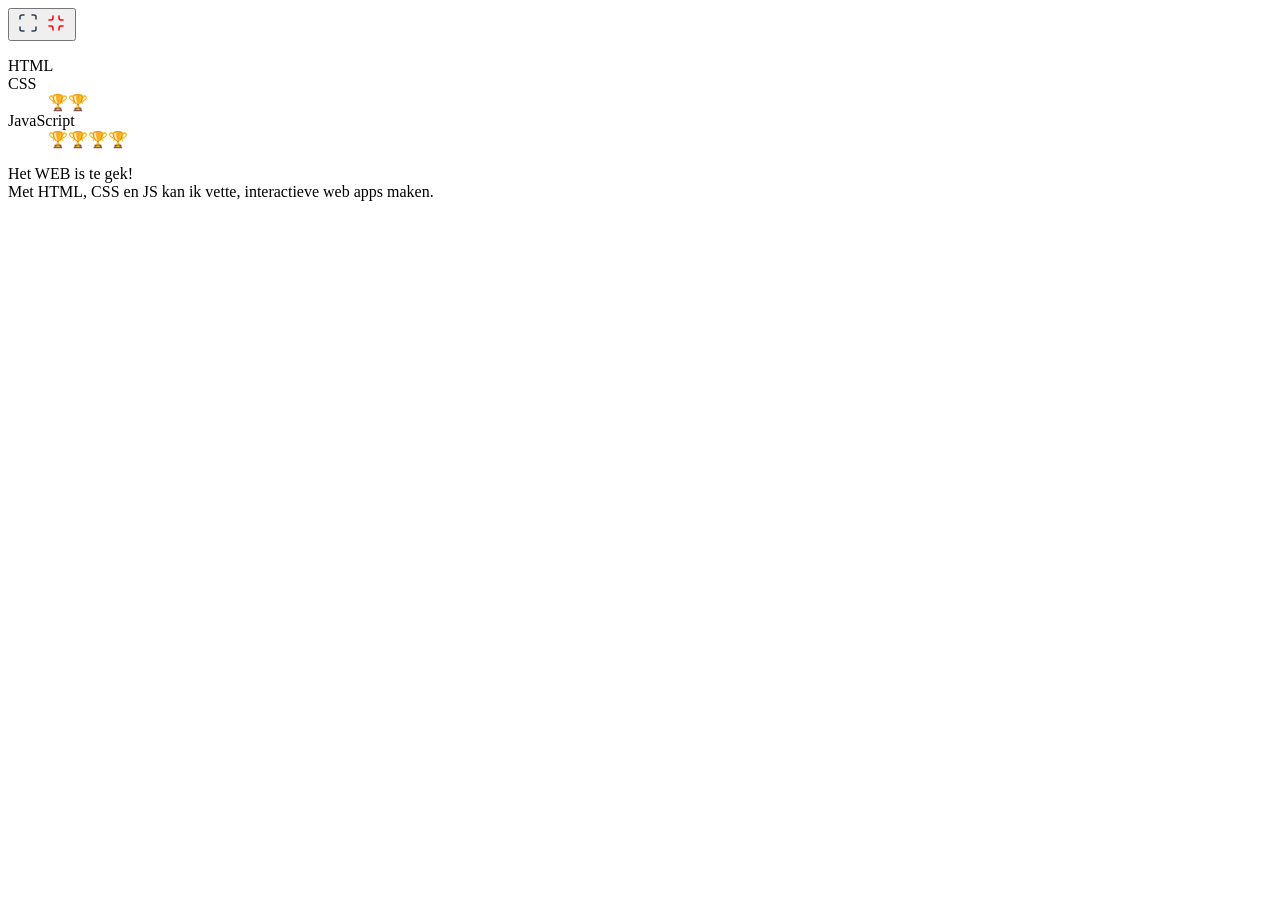
==== index.html @ 0fe97aef "skills gewijzigd" ====
<!DOCTYPE html>
<html lang="nl">
  <head>
    <meta charset="UTF-8">
    <meta name="viewport" content="width=device-width, initial-scale=1.0">
    <title>FDND Visitekaartje</title>
    <link rel="stylesheet" href="styles/style.css">
  </head>
  <body>
    
    <article>
      
      <header>
        
        
        
        <button>
          <svg width="24" height="24" viewBox="0 0 24 24" stroke-width="1.5" stroke="#2c3e50" fill="none" stroke-linecap="round" stroke-linejoin="round">
            <title>Wijzig layout</title>
            <path stroke="none" d="M0 0h24v24H0z" fill="none"></path>
            <path d="M4 8v-2a2 2 0 0 1 2 -2h2"></path>
            <path d="M4 16v2a2 2 0 0 0 2 2h2"></path>
            <path d="M16 4h2a2 2 0 0 1 2 2v2"></path>
            <path d="M16 20h2a2 2 0 0 0 2 -2v-2"></path>
          </svg>
          <svg width="24" height="24" viewBox="0 0 24 24" stroke-width="1.5" stroke="red" fill="none" stroke-linecap="round" stroke-linejoin="round">
            <path stroke="none" d="M0 0h24v24H0z" fill="none"></path>
            <path d="M15 19v-2a2 2 0 0 1 2 -2h2"></path>
            <path d="M15 5v2a2 2 0 0 0 2 2h2"></path>
            <path d="M5 15h2a2 2 0 0 1 2 2v2"></path>
            <path d="M5 9h2a2 2 0 0 0 2 -2v-2"></path>
          </svg>
        </button>
        
      </header>
  

      <dl>
        <dt>HTML</dt>
        
        <dt>CSS</dt>
        <dd>🏆🏆</dd>
        
        <dt>JavaScript</dt>
        <dd>🏆🏆🏆🏆</dd>
      </dl>
  
      <p>Het WEB is te gek! <br> Met HTML, CSS en JS kan ik vette, interactieve web apps maken.</p>
      
    </article>

    <script src="scripts/script.js"></script>
    
  </body>
</html>
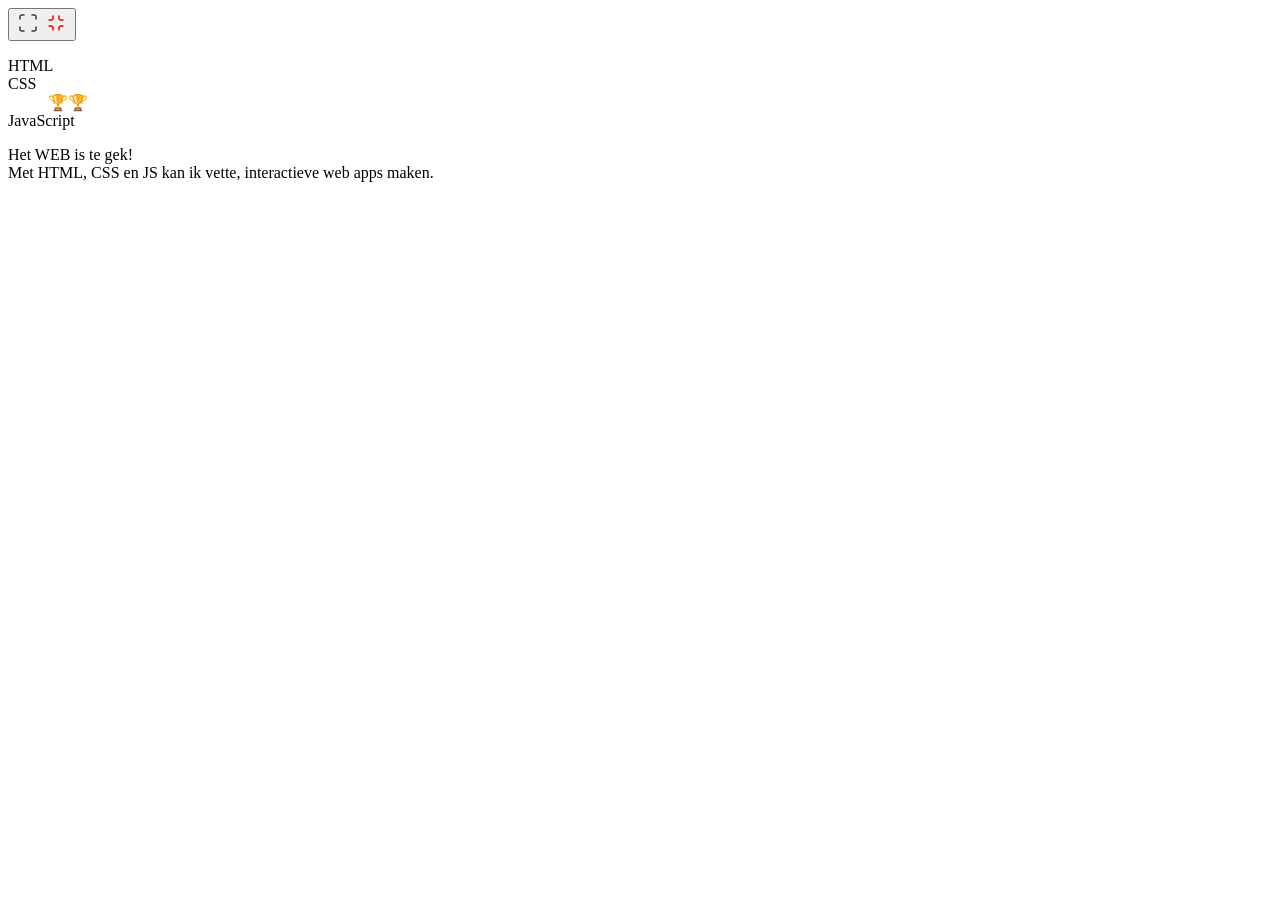
==== commit fbf7507e: "skills aangepast" ====
--- a/index.html
+++ b/index.html
@@ -42,7 +42,6 @@
         <dd>🏆🏆</dd>
         
         <dt>JavaScript</dt>
-        <dd>🏆🏆🏆🏆</dd>
       </dl>
   
       <p>Het WEB is te gek! <br> Met HTML, CSS en JS kan ik vette, interactieve web apps maken.</p>
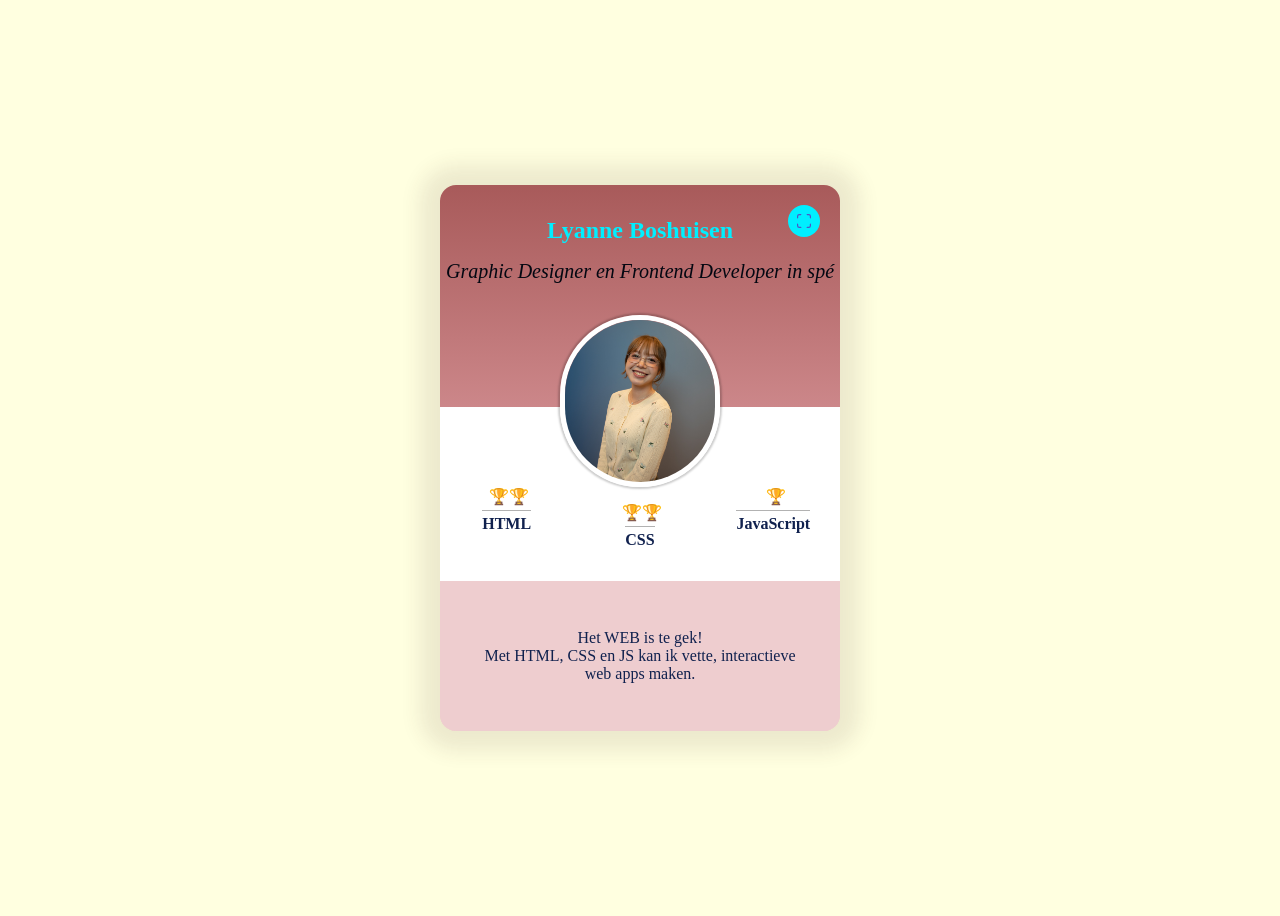
==== commit 725d3bad: "aanpassingen" ====
--- a/index.html
+++ b/index.html
@@ -12,7 +12,9 @@
       
       <header>
         
+        <h1>Lyanne Boshuisen</h1>
         
+        <p class="slogan"><em>Graphic Designer en Frontend Developer in spé</em></p>
         
         <button>
           <svg width="24" height="24" viewBox="0 0 24 24" stroke-width="1.5" stroke="#2c3e50" fill="none" stroke-linecap="round" stroke-linejoin="round">
@@ -34,14 +36,17 @@
         
       </header>
   
+      <img src="assets/DSC00011.JPG" alt="" width="800" height="800">
 
       <dl>
         <dt>HTML</dt>
+        <dd>🏆🏆</dd>
         
         <dt>CSS</dt>
         <dd>🏆🏆</dd>
         
         <dt>JavaScript</dt>
+        <dd>🏆</dd>
       </dl>
   
       <p>Het WEB is te gek! <br> Met HTML, CSS en JS kan ik vette, interactieve web apps maken.</p>
--- a/styles/style.css
+++ b/styles/style.css
@@ -0,0 +1,251 @@
+* {
+  box-sizing: border-box; /* uitleg over wat dit is */
+}
+
+/* HTML */
+/* Hier wordt met een 'type selector' een element in de html geselecteerd. */
+/* Dit verwijst naar het <html> element. De <html> krijgt een lichtgele achtergrond. */
+
+html {
+  background:lightyellow;
+}
+
+/* BODY */
+/* Hier wordt met een 'type selector' het <body> element geselecteerd. */
+/* In de <body> wordt de inhoud met "display: flex" in het midden geplaats. */
+/* En krijgt de <body> en alle inhoud een font en kleur. */
+body {
+  display: flex;
+  justify-content: center;
+  align-items: center;
+  
+  height: 100vh;
+  
+  font-family: open sans;
+  color: #10214e; /* de tekst kleur wordt in hex kleuren bepaald. */
+}
+
+/* ARTICLE */
+/* Het <article> element krijgt hier de styling. */
+/* De inhoud wordt met "display: flex" gepositioneerd en uitgelijnd. */
+/* Er wordt een breedte meegegeven, een minimale en maximale breedte. */
+/* Het <article> element krijgt een kleur, en nog meer ... */
+article {
+  position: relative;
+  
+  display: flex;
+  flex-direction: column;
+  align-items: center;
+  justify-content: end;
+  
+  width: 50vw;
+  max-width: 25em;
+  min-width: 20em;
+  
+  border-radius: 1rem;
+  background: rgb(246, 228, 187);
+  background: linear-gradient(0deg, rgb(221, 156, 160) 40%, #a85a5a 100%);
+  box-shadow: 0 0 20px 20px rgba(76, 52, 52, 0.1);
+  
+  transition: .25s;
+}
+
+/* HEADER */
+/* Hier wordt de inhoud van het <header> element gepositioneerd en uitgelijnd. */
+header {
+  display: flex;
+  flex-direction: column;
+  align-items: center;
+  justify-content: end;
+}
+
+/* H1 */
+/* Hier krijgt het <h1> element de styling. */
+h1 {
+  margin: 2rem 0 1rem 0; /* Margin is de ruimte om het element heen. Boven beginnen, met de klok mee */
+  
+  color: rgb(0 239 255); /* De tekst kleur wordt in rgb() bepaald. */
+}
+
+/* P */
+/* Hier krijgt de <p> met de class slogan de styling. */
+/* Om een element met class te selecteren gebruik je een . in de selector */
+p.slogan {
+  font-size:1.25em;
+  color:#030711;
+}
+
+/* BUTTON */
+/* Hier krijgt de <button> de styling. */
+button {
+  position: absolute;
+  right: 1rem;
+  top: 1rem;
+  
+  width: 2.5rem;
+  height: 2.5rem;
+  padding: .25rem;
+  
+  border: none;
+  border-radius: 50%; /* De border-radius geeft de <button> ronde hoekjes. */
+  background: rgb(0 239 255);
+  
+  scale:.8;
+  
+  transition: .25s; /* Transities op het <button> element duren 0.25 seconden. */
+}
+
+/* Om de <button> styling te geven als iemand met de muis over het element beweegt gebruikt je :hover */
+/* :hover is een 'Pseudo-class selector', daarmee worden interacties op het element gestyled. */
+button:hover {
+  cursor: pointer;
+  background: darkgoldenrod;
+}
+/* Met de 'Pseudo-class selector' :focus kan je bepalen hoe het element er uit moet zien als de tab toets op het toetsenbord wordt gebruikt. */
+button:focus {
+  outline: none;
+  background: darkgoldenrod;
+}
+
+/* In het <button> element staat een <svg> voor het icoon. */
+/* Met een spatie worden alle elementen geselecteerd die in een ander element staan. */
+button svg {
+  position: absolute;
+  top: calc(1.25rem - 12px);
+  left: calc(1.25rem - 12px);
+  
+  stroke: #4e54c8;
+  
+  transition: .25s;
+  transition-delay: .25s; /* Een transitie op het <svg> element begin 0.25 seconde later. */
+}
+/* Met een komma wordt in een keer de styling op de :hover en de :focus van het <svg> element bepaald. */
+button:hover svg, button:focus svg {
+  stroke: lightyellow;
+}
+/* Met de 'Pseudo-class selector' :nth-of-type() wordt een element geselecteerd op basis van de volgorde. */
+/* Hier wordt het tweede <svg> element in de button geselecteerd. */
+button svg:nth-of-type(2) {
+  opacity: 0;
+  
+  transition-delay: 0ms;
+}
+
+/* IMG */
+/* Hier krijgt het <img> element de styling. */
+img {
+  position: relative;
+  top: 2rem;
+  
+  width: 10em;
+  height: auto;
+  
+  border: 5px solid #fff;
+  border-radius: 10em;
+  box-shadow: 0 0 2px 2px rgb(0 0 0 /.2);
+  
+  transition: 1s .15s; /* Transition Shorthand notation: Transities op het img element duren 1 seconde en beginnen 0.15 seconde later */
+}
+
+/* DL, DT, DD  */
+/* De eigenschappen zijn in de HTML opgemaakt in een Description List element (DL) */
+/* De Description List element (DL) is een lijst met termen en beschrijvingen. */
+/* In deze DL staan 3 groepen met code skills, in CSS is de layout van de DT elementen met een Grid gepositioneerd.  */
+
+dl {
+  display: grid;
+  grid-template-columns: 1fr 1fr 1fr;
+  grid-template-areas:
+    "html-dd css-dd js-dd"
+    "html-dt css-dt js-dt"
+    ;
+  justify-items: center;
+  align-items: start;
+  
+  width: 100%;
+  margin-top: -3rem;
+  margin-bottom: 0;
+  padding: 5rem 0 3rem;
+  
+  text-align: center;
+  background: rgb(255 255 255);
+
+  dt {
+    margin-top: .25rem;
+    padding-top: .25rem;
+    
+    border-top: 1px solid rgb(0 0 0 / 0.3);
+    font-weight: bold;
+    
+    &:nth-of-type(1) {
+      grid-area: html-dt;
+    }
+    
+    &:nth-of-type(2) {
+      grid-area: css-dt;
+      translate:0 1rem;
+    }
+    
+    &:nth-of-type(3) {
+      grid-area: js-dt;
+    }
+  }
+
+  dd {
+    margin: 0;
+    padding-left: .3rem;
+    
+    transition: .25s .3s;
+    
+    &:nth-of-type(2) {
+      translate:0 1rem;
+    }
+  }
+}
+
+/* P */
+/* Hier krijgen alle <p> elementen een styling. */
+p {
+  margin: 0;
+}
+
+/* Om alleen de <p> elementen te stylen die in het <article> staat gebruik je de > de 'Child combinator selector'.
+/* Met de 'Child combinator selector' selecteer je alle <p> elementen die een directe  kinderen van het <article> zijn. */
+/* Dit selecteert dus niet de <p> in de <header>. */
+article > p {
+  width: 100%;
+  margin-top: 0;
+  padding: 3rem 2rem;
+  
+  background: rgb(255 255 255 / 0.5);
+  border-radius: 0 0 1rem 1rem;
+  text-align: center;
+}
+
+/* Deze styles zijn van toepassing als op de knop wordt geklikt */
+body.is-expanded {
+  font-size: 1.15em;
+}
+
+body.is-expanded article {
+  width: 60vw;
+  max-width: 60vw;
+}
+
+body.is-expanded button svg:first-of-type {
+  opacity: 0;
+  transition-delay: 0ms;
+}
+
+body.is-expanded button svg:nth-of-type(2) {
+  opacity: 1;
+  transition-delay: .25s;
+}
+
+body.is-expanded dl dd {
+  font-size: 1.75em;
+}
+
+body.is-expanded img {
+  width: 15em;
+}
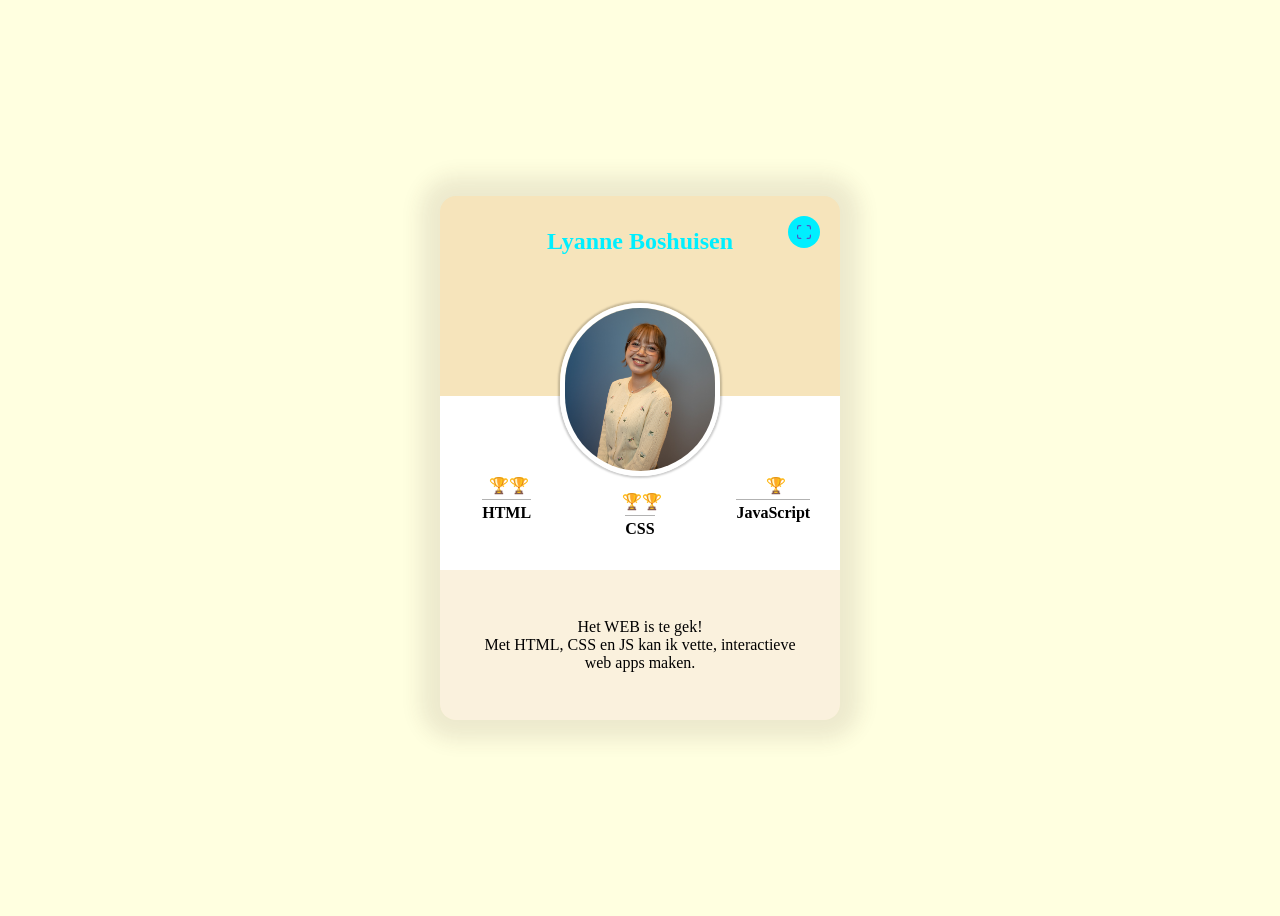
==== commit 50cdffdf: "Kleur aangepast" ====
--- a/index.html
+++ b/index.html
@@ -14,7 +14,6 @@
         
         <h1>Lyanne Boshuisen</h1>
         
-        <p class="slogan"><em>Graphic Designer en Frontend Developer in spé</em></p>
         
         <button>
           <svg width="24" height="24" viewBox="0 0 24 24" stroke-width="1.5" stroke="#2c3e50" fill="none" stroke-linecap="round" stroke-linejoin="round">
--- a/styles/style.css
+++ b/styles/style.css
@@ -22,7 +22,6 @@
   height: 100vh;
   
   font-family: open sans;
-  color: #10214e; /* de tekst kleur wordt in hex kleuren bepaald. */
 }
 
 /* ARTICLE */
@@ -44,7 +43,6 @@
   
   border-radius: 1rem;
   background: rgb(246, 228, 187);
-  background: linear-gradient(0deg, rgb(221, 156, 160) 40%, #a85a5a 100%);
   box-shadow: 0 0 20px 20px rgba(76, 52, 52, 0.1);
   
   transition: .25s;
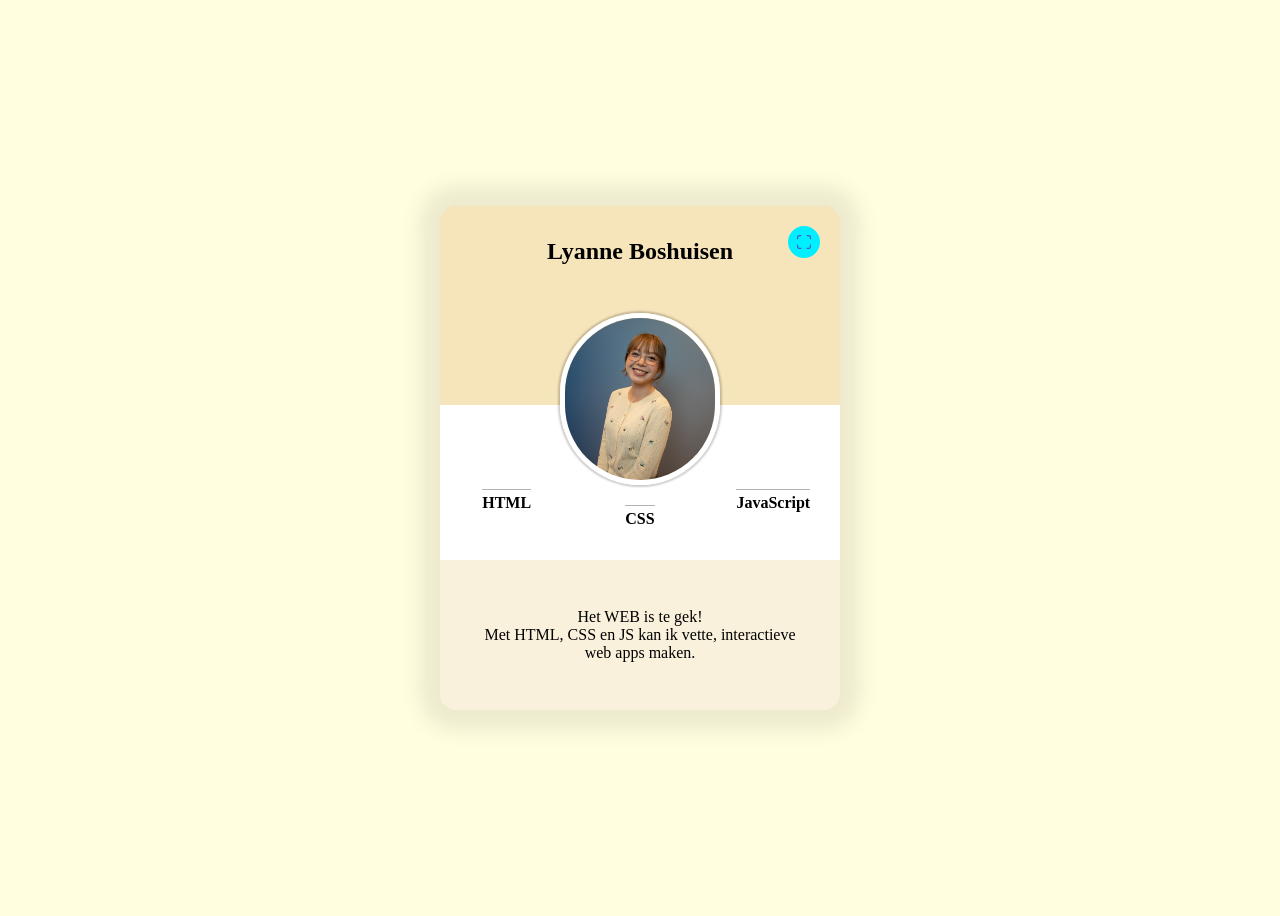
==== commit d4035605: "Emojis aangepast naar sterretjes" ====
--- a/index.html
+++ b/index.html
@@ -39,13 +39,10 @@
 
       <dl>
         <dt>HTML</dt>
-        <dd>🏆🏆</dd>
         
         <dt>CSS</dt>
-        <dd>🏆🏆</dd>
         
         <dt>JavaScript</dt>
-        <dd>🏆</dd>
       </dl>
   
       <p>Het WEB is te gek! <br> Met HTML, CSS en JS kan ik vette, interactieve web apps maken.</p>
--- a/styles/style.css
+++ b/styles/style.css
@@ -62,7 +62,6 @@
 h1 {
   margin: 2rem 0 1rem 0; /* Margin is de ruimte om het element heen. Boven beginnen, met de klok mee */
   
-  color: rgb(0 239 255); /* De tekst kleur wordt in rgb() bepaald. */
 }
 
 /* P */
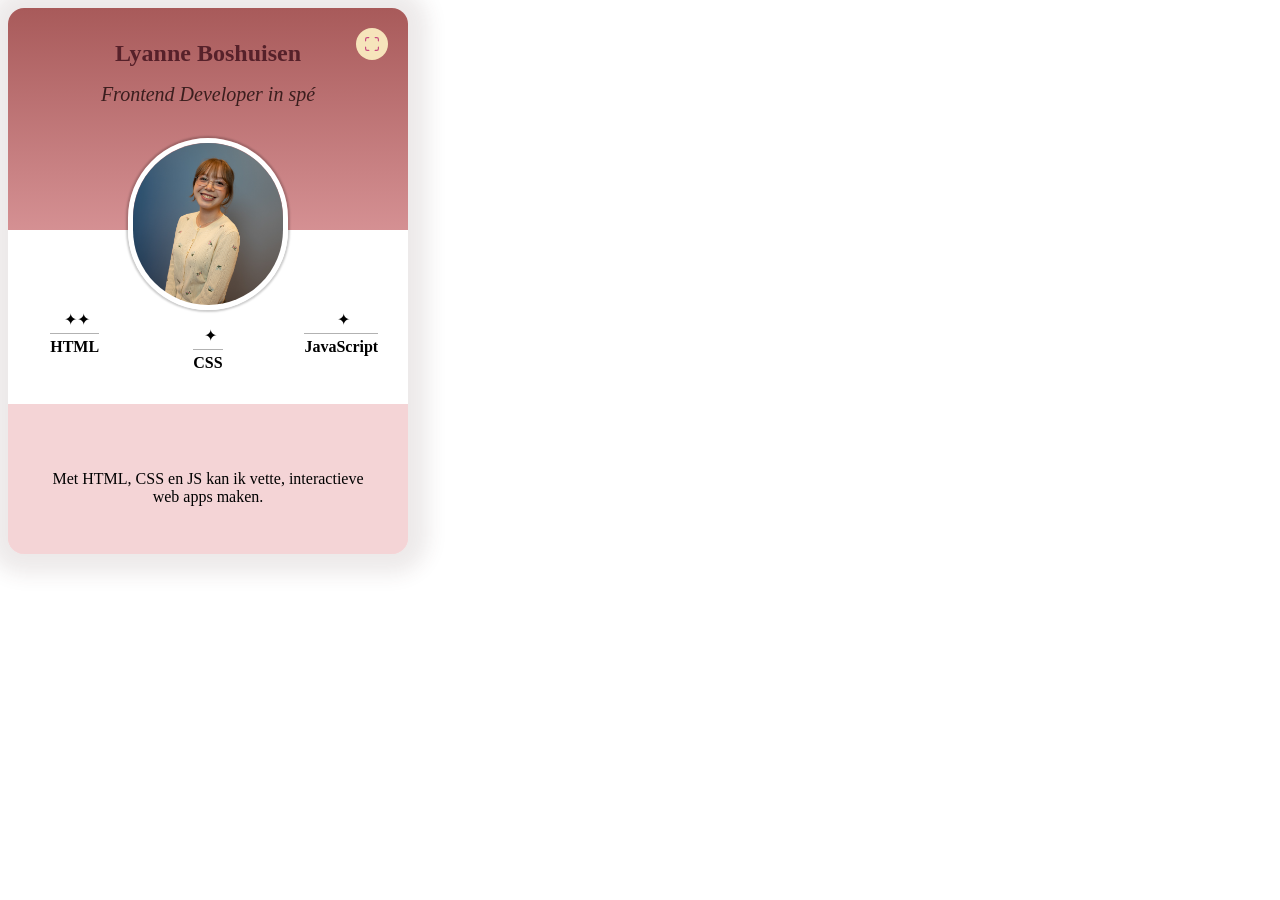
==== commit c52ee9b7: "Weggehaald Achtergrond kleur weggehaald, was niet meer nodig nadat ik een image heb neergezet als ba" ====
--- a/index.html
+++ b/index.html
@@ -9,11 +9,12 @@
   <body>
     
     <article>
-      
       <header>
         
         <h1>Lyanne Boshuisen</h1>
         
+        <p class="slogan"><em> 
+        Frontend Developer in spé</em></p>
         
         <button>
           <svg width="24" height="24" viewBox="0 0 24 24" stroke-width="1.5" stroke="#2c3e50" fill="none" stroke-linecap="round" stroke-linejoin="round">
@@ -39,17 +40,22 @@
 
       <dl>
         <dt>HTML</dt>
+        <dd>✦✦</dd>
         
         <dt>CSS</dt>
+        <dd>✦</dd>
         
         <dt>JavaScript</dt>
+        <dd>✦</dd>
       </dl>
   
-      <p>Het WEB is te gek! <br> Met HTML, CSS en JS kan ik vette, interactieve web apps maken.</p>
+      <p> <br> Met HTML, CSS en JS kan ik vette, interactieve web apps maken.</p>
       
     </article>
 
     <script src="scripts/script.js"></script>
     
+    
+    
   </body>
 </html>
--- a/styles/style.css
+++ b/styles/style.css
@@ -6,7 +6,6 @@
 /* Hier wordt met een 'type selector' een element in de html geselecteerd. */
 /* Dit verwijst naar het <html> element. De <html> krijgt een lichtgele achtergrond. */
 
-html {
   background:lightyellow;
 }
 
@@ -22,6 +21,7 @@
   height: 100vh;
   
   font-family: open sans;
+  color: #50191d; /* de tekst kleur wordt in hex kleuren bepaald. */
 }
 
 /* ARTICLE */
@@ -43,6 +43,7 @@
   
   border-radius: 1rem;
   background: rgb(246, 228, 187);
+  background: linear-gradient(0deg, rgb(234, 170, 174) 40%, #a85a5a 100%);
   box-shadow: 0 0 20px 20px rgba(76, 52, 52, 0.1);
   
   transition: .25s;
@@ -62,6 +63,7 @@
 h1 {
   margin: 2rem 0 1rem 0; /* Margin is de ruimte om het element heen. Boven beginnen, met de klok mee */
   
+  color: rgb(86, 33, 42); /* De tekst kleur wordt in rgb() bepaald. */
 }
 
 /* P */
@@ -69,7 +71,7 @@
 /* Om een element met class te selecteren gebruik je een . in de selector */
 p.slogan {
   font-size:1.25em;
-  color:#030711;
+  color:#3b1e1e;
 }
 
 /* BUTTON */
@@ -85,7 +87,7 @@
   
   border: none;
   border-radius: 50%; /* De border-radius geeft de <button> ronde hoekjes. */
-  background: rgb(0 239 255);
+  background: rgb(246, 228, 187);
   
   scale:.8;
   
@@ -96,12 +98,12 @@
 /* :hover is een 'Pseudo-class selector', daarmee worden interacties op het element gestyled. */
 button:hover {
   cursor: pointer;
-  background: darkgoldenrod;
+  background: rgb(188, 162, 97);
 }
 /* Met de 'Pseudo-class selector' :focus kan je bepalen hoe het element er uit moet zien als de tab toets op het toetsenbord wordt gebruikt. */
 button:focus {
   outline: none;
-  background: darkgoldenrod;
+  background: rgb(213, 188, 124);
 }
 
 /* In het <button> element staat een <svg> voor het icoon. */
@@ -111,7 +113,7 @@
   top: calc(1.25rem - 12px);
   left: calc(1.25rem - 12px);
   
-  stroke: #4e54c8;
+  stroke: #c84e81;
   
   transition: .25s;
   transition-delay: .25s; /* Een transitie op het <svg> element begin 0.25 seconde later. */
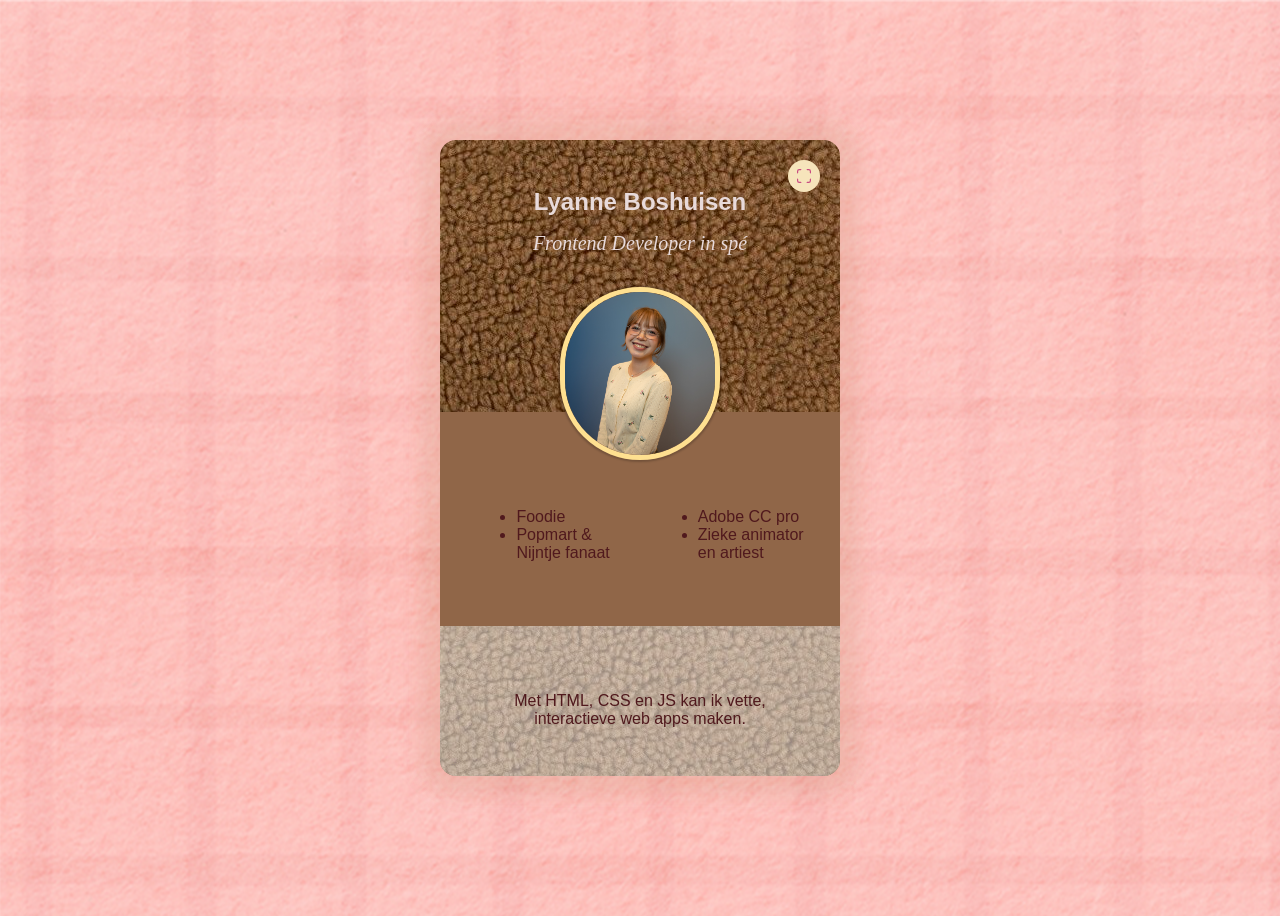
==== commit dd833f93: "Nieuwe designs van kopie bestanden toegevoegd in originele files" ====
--- a/index.html
+++ b/index.html
@@ -38,16 +38,17 @@
   
       <img src="assets/DSC00011.JPG" alt="" width="800" height="800">
 
-      <dl>
-        <dt>HTML</dt>
-        <dd>✦✦</dd>
-        
-        <dt>CSS</dt>
-        <dd>✦</dd>
-        
-        <dt>JavaScript</dt>
-        <dd>✦</dd>
-      </dl>
+      <div class="feitjes">
+        <ul>
+          <li> Foodie </li>
+          <li> Popmart & <br> Nijntje fanaat </li>
+        </ul>
+
+        <ul> 
+          <li> Adobe CC pro</li>
+          <li> Zieke animator <br> en artiest</li>
+        </ul>
+      </div>
   
       <p> <br> Met HTML, CSS en JS kan ik vette, interactieve web apps maken.</p>
       
--- a/styles/style.css
+++ b/styles/style.css
@@ -6,7 +6,8 @@
 /* Hier wordt met een 'type selector' een element in de html geselecteerd. */
 /* Dit verwijst naar het <html> element. De <html> krijgt een lichtgele achtergrond. */
 
-  background:lightyellow;
+html { 
+  
 }
 
 /* BODY */
@@ -18,10 +19,12 @@
   justify-content: center;
   align-items: center;
   
+  
   height: 100vh;
   
-  font-family: open sans;
+  font-family:Arial, Helvetica, sans-serif;
   color: #50191d; /* de tekst kleur wordt in hex kleuren bepaald. */
+  background-image: url(../assets/Wallpaper-pink.png);
 }
 
 /* ARTICLE */
@@ -42,15 +45,40 @@
   min-width: 20em;
   
   border-radius: 1rem;
-  background: rgb(246, 228, 187);
-  background: linear-gradient(0deg, rgb(234, 170, 174) 40%, #a85a5a 100%);
-  box-shadow: 0 0 20px 20px rgba(76, 52, 52, 0.1);
+
+  background-image: url(../assets/bear-print.jpg);
+  
+  box-shadow: 0 0 20px 20px rgba(137, 78, 20, 0.1);
   
   transition: .25s;
 }
 
-/* HEADER */
-/* Hier wordt de inhoud van het <header> element gepositioneerd en uitgelijnd. */
+.feitjes { 
+
+display: grid;
+  grid-template-columns: 1fr 1fr 1fr;
+  grid-template-areas:
+    "html-dd css-dd js-dd"
+    "html-dt css-dt js-dt"
+    ;
+  justify-items: center;
+  align-items: start;
+  
+  width: 100%;
+  margin-top: -1rem;
+  margin-bottom: 0;
+  padding: 5rem 0 3rem;
+  
+  text-align: left;
+  background: rgb(144, 102, 72);
+
+display: flex;
+justify-content: center;
+gap: 3rem; 
+
+}
+
+
 header {
   display: flex;
   flex-direction: column;
@@ -58,12 +86,11 @@
   justify-content: end;
 }
 
-/* H1 */
-/* Hier krijgt het <h1> element de styling. */
+
 h1 {
-  margin: 2rem 0 1rem 0; /* Margin is de ruimte om het element heen. Boven beginnen, met de klok mee */
-  
-  color: rgb(86, 33, 42); /* De tekst kleur wordt in rgb() bepaald. */
+  margin: 3rem 0 1rem 0; /* Margin is de ruimte om het element heen. Boven beginnen, met de klok mee */
+  font-family: Berky, 'Gill Sans', 'Gill Sans MT', Calibri, 'Trebuchet MS', sans-serif;
+  color: rgb(232, 218, 218); /* De tekst kleur wordt in rgb() bepaald. */
 }
 
 /* P */
@@ -71,7 +98,8 @@
 /* Om een element met class te selecteren gebruik je een . in de selector */
 p.slogan {
   font-size:1.25em;
-  color:#3b1e1e;
+  color:rgb(232, 218, 218);
+  font-family: Georgia, 'Times New Roman', Times, serif; /* Class selector geeft de slogan een nieuwe font */
 }
 
 /* BUTTON */
@@ -98,12 +126,12 @@
 /* :hover is een 'Pseudo-class selector', daarmee worden interacties op het element gestyled. */
 button:hover {
   cursor: pointer;
-  background: rgb(188, 162, 97);
+  background: rgb(188, 106, 97);
 }
 /* Met de 'Pseudo-class selector' :focus kan je bepalen hoe het element er uit moet zien als de tab toets op het toetsenbord wordt gebruikt. */
 button:focus {
   outline: none;
-  background: rgb(213, 188, 124);
+  background: rgb(210, 156, 109);
 }
 
 /* In het <button> element staat een <svg> voor het icoon. */
@@ -139,7 +167,7 @@
   width: 10em;
   height: auto;
   
-  border: 5px solid #fff;
+  border: 5px solid #ffe090;
   border-radius: 10em;
   box-shadow: 0 0 2px 2px rgb(0 0 0 /.2);
   
@@ -167,7 +195,7 @@
   padding: 5rem 0 3rem;
   
   text-align: center;
-  background: rgb(255 255 255);
+  background: rgb(144, 102, 72);
 
   dt {
     margin-top: .25rem;
@@ -206,6 +234,7 @@
 /* Hier krijgen alle <p> elementen een styling. */
 p {
   margin: 0;
+ 
 }
 
 /* Om alleen de <p> elementen te stylen die in het <article> staat gebruik je de > de 'Child combinator selector'.
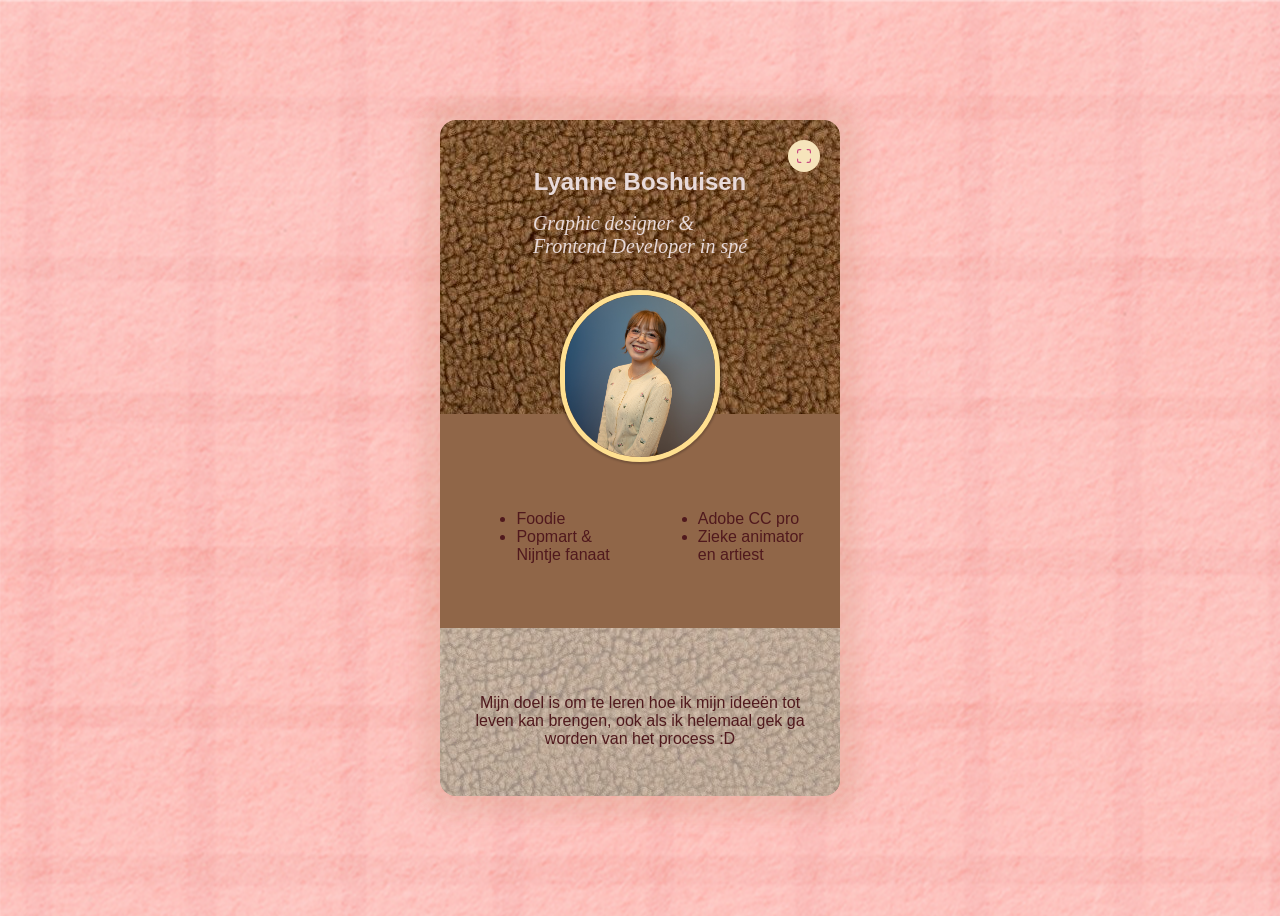
==== commit 36f4e705: "onnodige code weggehaald" ====
--- a/index.html
+++ b/index.html
@@ -14,6 +14,7 @@
         <h1>Lyanne Boshuisen</h1>
         
         <p class="slogan"><em> 
+         Graphic designer & <br>
         Frontend Developer in spé</em></p>
         
         <button>
@@ -50,7 +51,9 @@
         </ul>
       </div>
   
-      <p> <br> Met HTML, CSS en JS kan ik vette, interactieve web apps maken.</p>
+      <p> <br> Mijn doel is om te leren hoe ik  
+      mijn ideeën tot leven kan brengen, ook als
+      ik helemaal gek ga worden van het process :D</p>
       
     </article>
 
--- a/styles/style.css
+++ b/styles/style.css
@@ -55,14 +55,6 @@
 
 .feitjes { 
 
-display: grid;
-  grid-template-columns: 1fr 1fr 1fr;
-  grid-template-areas:
-    "html-dd css-dd js-dd"
-    "html-dt css-dt js-dt"
-    ;
-  justify-items: center;
-  align-items: start;
   
   width: 100%;
   margin-top: -1rem;
